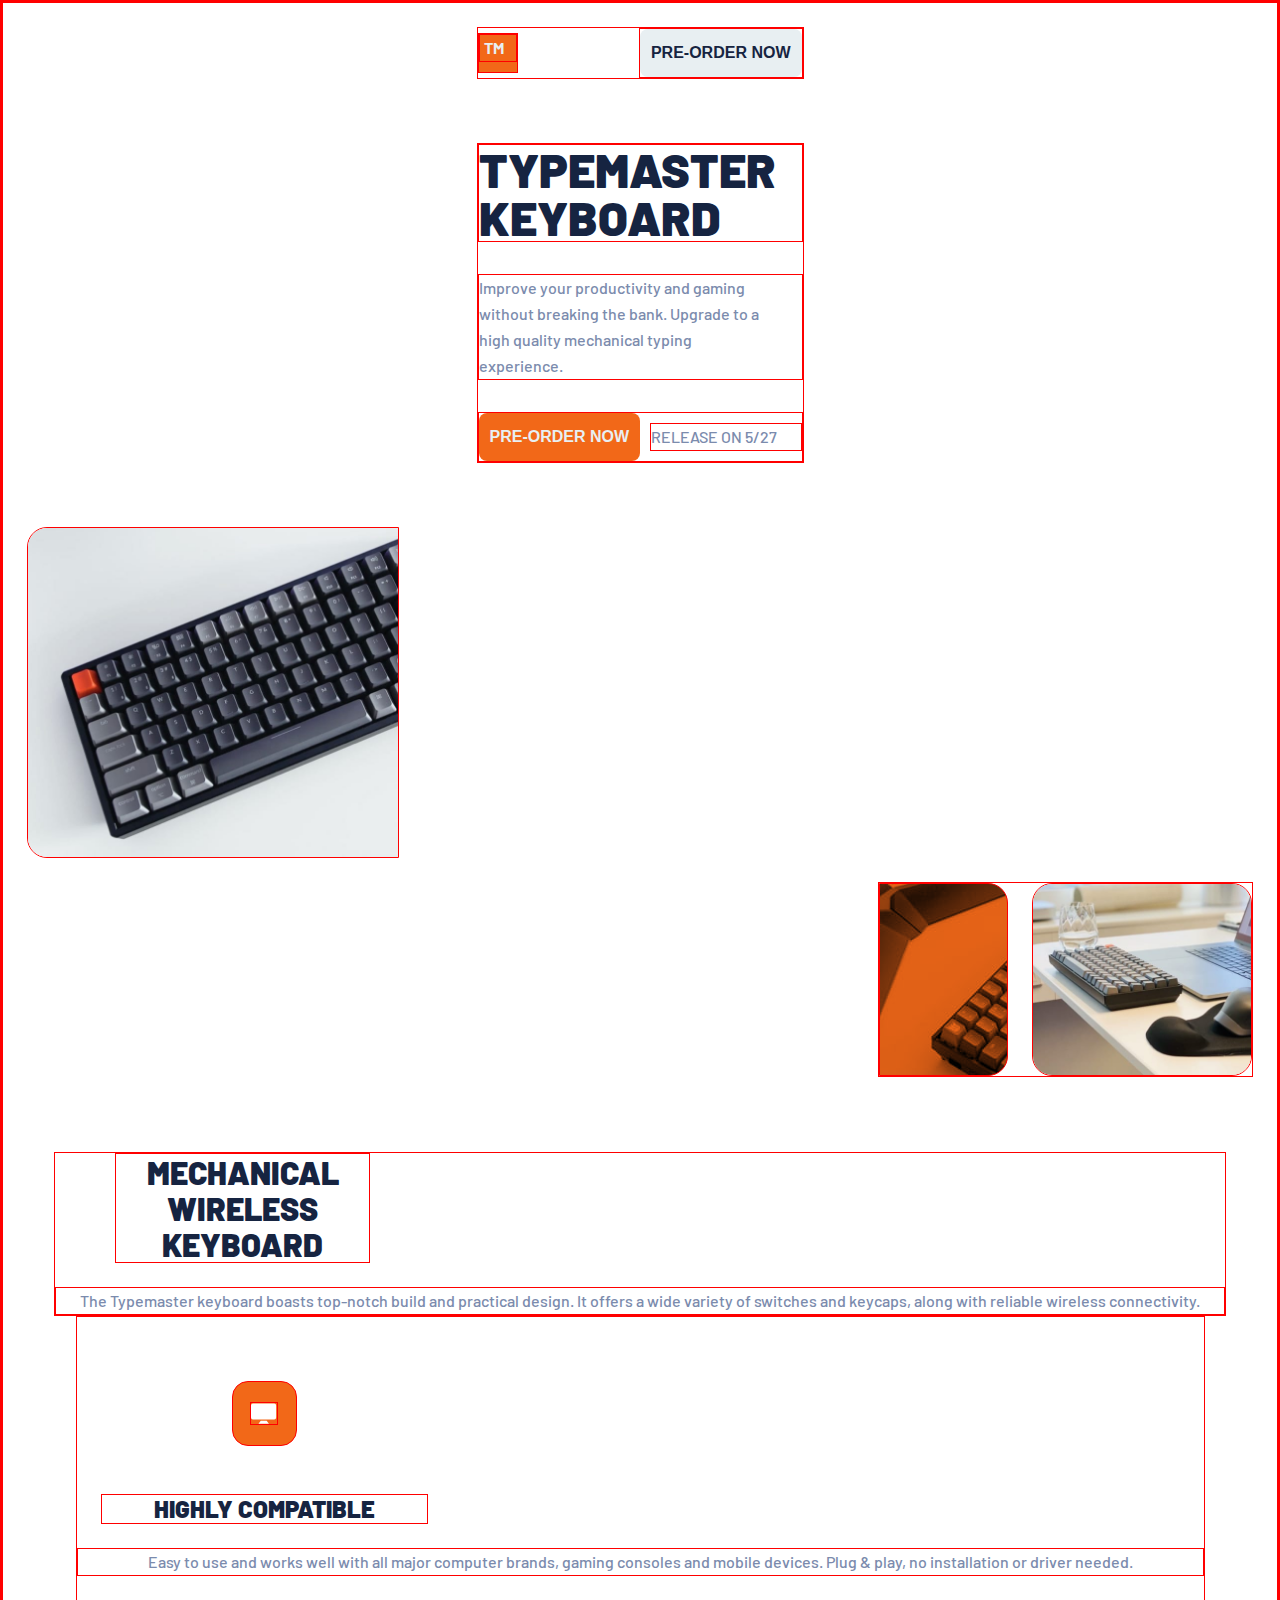
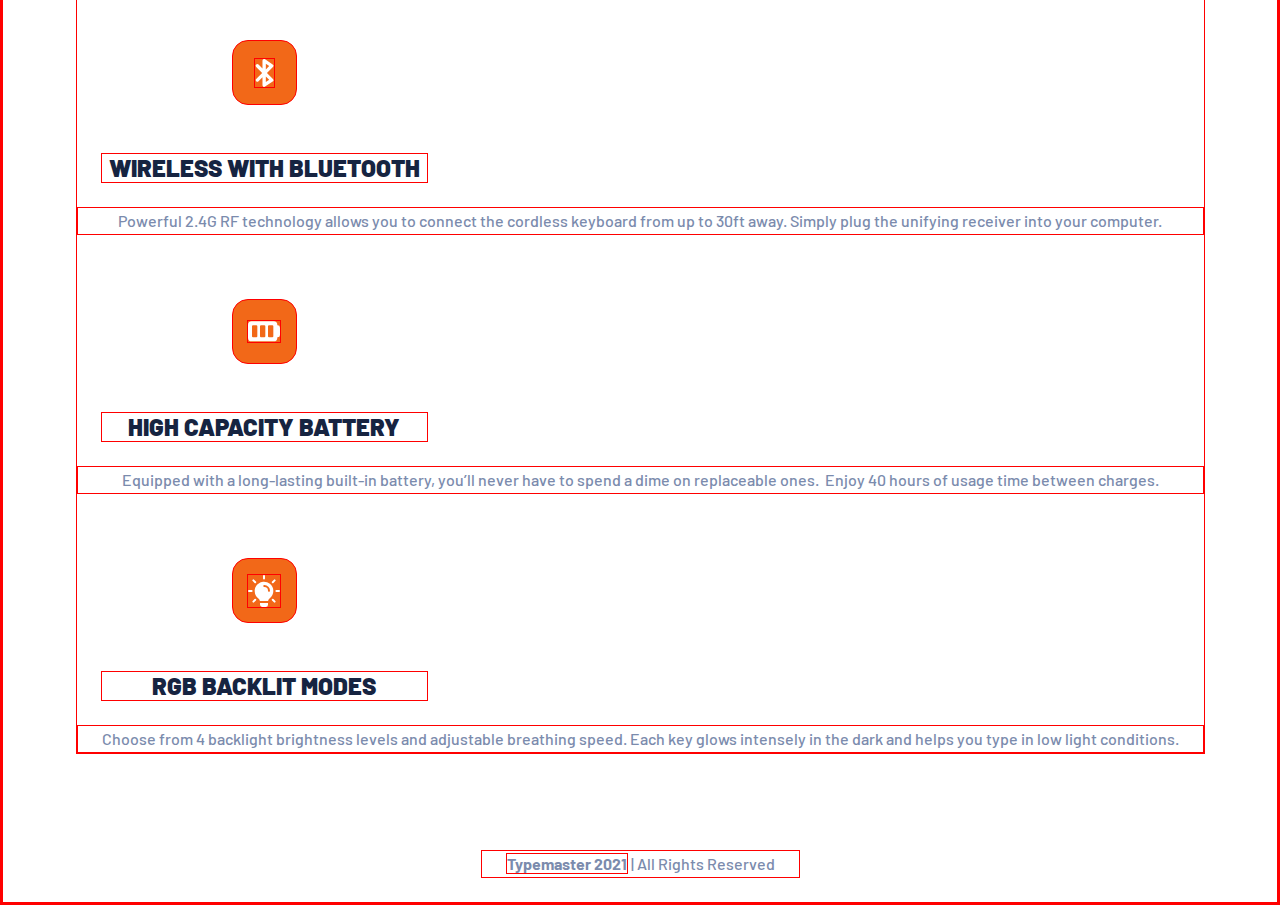
==== typemaster-pre-launch-landing-page/starter-code/index.html @ 0c0d8fe8 "html setup & mobile view" ====
<!DOCTYPE html>
<html lang="en">
<head>
  <meta charset="UTF-8">
  <link href="styles-mobile.css" rel="stylesheet" type="text/css">

  <meta name="viewport" content="width=device-width, initial-scale=1.0">
  <link rel="icon" type="image/png" sizes="32x32" href="./assets/favicon-32x32.png">
  <title>Frontend Mentor | Typemaster pre-launch landing page</title>
  <link rel="preconnect" href="https://fonts.googleapis.com">
  <link rel="preconnect" href="https://fonts.gstatic.com" crossorigin>
  <link href="https://fonts.googleapis.com/css2?family=Barlow:wght@500;900&display=swap" rel="stylesheet">
</head>

<body>

<div class="container">

<div class="header">
  <div class="header__logo">
    <p class="logo__text">TM</p>
  </div>
  <div><button class="btn btn--grey">pre-order now</button></div>
</div>

<div class="intro-main">
  <h1>Typemaster keyboard</h1>
  <p>Improve your productivity and gaming without breaking the bank. Upgrade to a high quality
    mechanical typing experience.</p>
  <div class="action">
    <button class="btn btn--orange">pre-order now</button>
    <p class="release-date">release on 5/27</p>
  </div>
</div>


  <img class="img--single" src="./assets/mobile/image-keyboard.jpg" alt="keyboard"/>

<div class="img--double">
  <div class="img--phone"></div>
  <img class="img--glass" src="./assets/mobile/image-glass-and-keyboard.jpg" alt="glass and keyboard"/>
</div>

  <div class="intro-sub">
    <h2>Mechanical wireless keyboard</h2>
    <p>The Typemaster keyboard boasts top-notch build and practical design. It offers a wide variety
    of switches and keycaps, along with reliable wireless connectivity.</p>
  </div>

  <div class="properties">

    <div class="properties__icon">
    <img  src="./assets/shared/icon-compatible.svg" alt="screen icon"/>
    </div>

    <h3>Highly compatible</h3>
      <p>Easy to use and works well with all major computer brands, gaming consoles and mobile devices.
        Plug & play, no installation or driver needed.</p>

    <div class="properties__icon">
    <img src="./assets/shared/icon-bluetooth.svg" alt="bluetooth icon"/>
    </div>

    <h3>Wireless with bluetooth</h3>
      <p>Powerful 2.4G RF technology allows you to connect the cordless keyboard from up to 30ft away.
        Simply plug the unifying receiver into your computer.</p>

    <div class="properties__icon">
    <img src="./assets/shared/icon-battery.svg" alt="battery icon"/>
    </div>

    <h3>High capacity battery</h3>
      <p>Equipped with a long-lasting built-in battery, you’ll never have to spend a dime on replaceable ones. 
        Enjoy 40 hours of usage time between charges.</p>

    <div class="properties__icon">
    <img src="./assets/shared/icon-light.svg" alt="bulb icon"/>
    </div>

    <h3>RGB backlit modes</h3>
      <p>Choose from 4 backlight brightness levels and adjustable breathing speed. Each key glows intensely in the dark and helps
        you type in low light conditions.</p>
  </div>

<p class="copyright-text"><span style="font-weight: bold">Typemaster 2021</span> | All Rights Reserved</p>
</div>

</body>
</html>
---- typemaster-pre-launch-landing-page/starter-code/styles-mobile.css ----
/*4. stylesheet.css*/
/*1. kies een schermgrootte -> desktop*/
/*2. reset (optioneel *niet voor mij)*/
/*3. layout: width & flow (flex box) -> *liever geen height als het kan!*/
/*4. fonts & fontsize*/
/*5. padding & margin*/
/*6. kleurtjes*/
/*7. overig*/

:root {
    /*colors*/
    --orange: hsl(22, 89%, 52%);
    --light-orange: hsl(22, 100%, 69%);
    --dark-blue: hsl(220, 50%, 17%);
    --light-blue: hsl(221, 23%, 58%);
    --light-grey: hsl(198, 28%, 93%);
    --white: hsl(0, 0, 100%);

/*    typography*/
    --font-family: 'Barlow', sans-serif;
    --font-weight-XL: 900;
    --font-weight-S: 500;
    --font-weight-M: bold;

}

* {
    padding: 0;
    margin: 0;
    box-sizing: border-box;
    border: 1px solid red;
}

/*body {*/
/*    display: flex;*/
/*    flex-direction: column;*/
/*    align-items: center;*/
/*padding: 24px;*/
/*font-family: var(--font-family)*/
/*}*/

.container {
    display: flex;
    flex-direction: column;
    align-items: center;
    padding: 24px;
    font-family: var(--font-family);
    overflow-x: hidden;
}

.header {
    width: 327px;
    display: flex;
    align-items: center;
    justify-content: space-between;
    margin-bottom: 64px;

}

.header__logo {
    width: 40px;
    height: 40px;
    background-color: var(--orange);
}

.logo__text {
    font-size: 16px;
    font-weight: bold;
    line-height: 26px;
    text-transform: uppercase;
    color: var(--light-grey);
    padding-left: 4px;
}

.btn {
    border-radius: 8px;
    font-size: 16px;
    font-weight: bold;
    line-height: 26px;
    text-transform: uppercase;
    padding: 11px;
    border-style: none;
}

.btn--grey {
    background-color: var(--light-grey);
    color: var(--dark-blue);
}

.btn--grey:hover {
    background-color: var(--dark-blue);
    color: var(--light-grey);
}

.action {
    display: flex;
    flex-direction: row;
    align-items: center;
    justify-content: space-between;
    margin-top: 32px;
}

.intro-main {
    width: 327px;
    align-items: center;
    justify-content: space-between;
}

h1, h2, h3 {
    font-weight: 900;
    color: var(--dark-blue);
    text-transform: uppercase;

}

h1 {
    font-size: 48px;
    line-height: 48px;
    margin-bottom: 32px;
}

.intro-main p {
    padding-left: 0;
}

.btn--orange {
    background-color: var(--orange);
    color: var(--light-grey);
}

.btn--orange:hover {
    background-color: var(--light-orange);
    color: var(--light-grey);
}

.release-date {
    font-size: 16px;
    font-weight: 500;
    line-height: 26px;
    text-transform: uppercase;
    color: var(--light-blue);
    align-items: center;
}

.img--single {
    width: 372px;
    border-top-left-radius: 20px;
    border-bottom-left-radius: 20px;
    margin-top: 64px;
    align-self: flex-start;
}

.img--double {
    display: flex;
    flex-direction: row;
    align-self: flex-end;
    margin-top: 24px;
}

.img--phone {
    width: 129px;
    height: 193px;
    border-top-right-radius: 20px;
    border-bottom-right-radius: 20px;
    margin-right: 24px;
    background-image: url("./assets/mobile/image-phone-and-keyboard.jpg");
    background-repeat: no-repeat;
    background-color: var(--orange);
    background-blend-mode: multiply;
}

.img--glass {
    width: 220px;
    border-radius: 20px;
}

.intro-sub {
    text-align: center;
    margin-top: 75px;
}

.properties {
    text-align: center;
}

h2 {
    width: 255px;
    font-size: 32px;
    line-height: 36px;
    margin: 0 60px 24px 60px;
}

.properties__icon {
    width: 65px;
    height: 65px;
    display: flex;
    align-items: center;
    justify-content: center;
    background-color: var(--orange);
    border-radius: 16px;
    margin: 64px 155px 48px 155px;

}

h3 {
    width: 327px;
    font-size: 24px;
    line-height: 28px;
    margin: 0 24px 24px 24px;
}

p {
    color: var(--light-blue);
    font-weight: 500;
    font-size: 16px;
    line-height: 26px;
    padding: 0 24px 0 24px;
}


.copyright-text {
    font-size: 16px;
    line-height: 26px;
    text-align: center;
    margin-top: 96px;
}
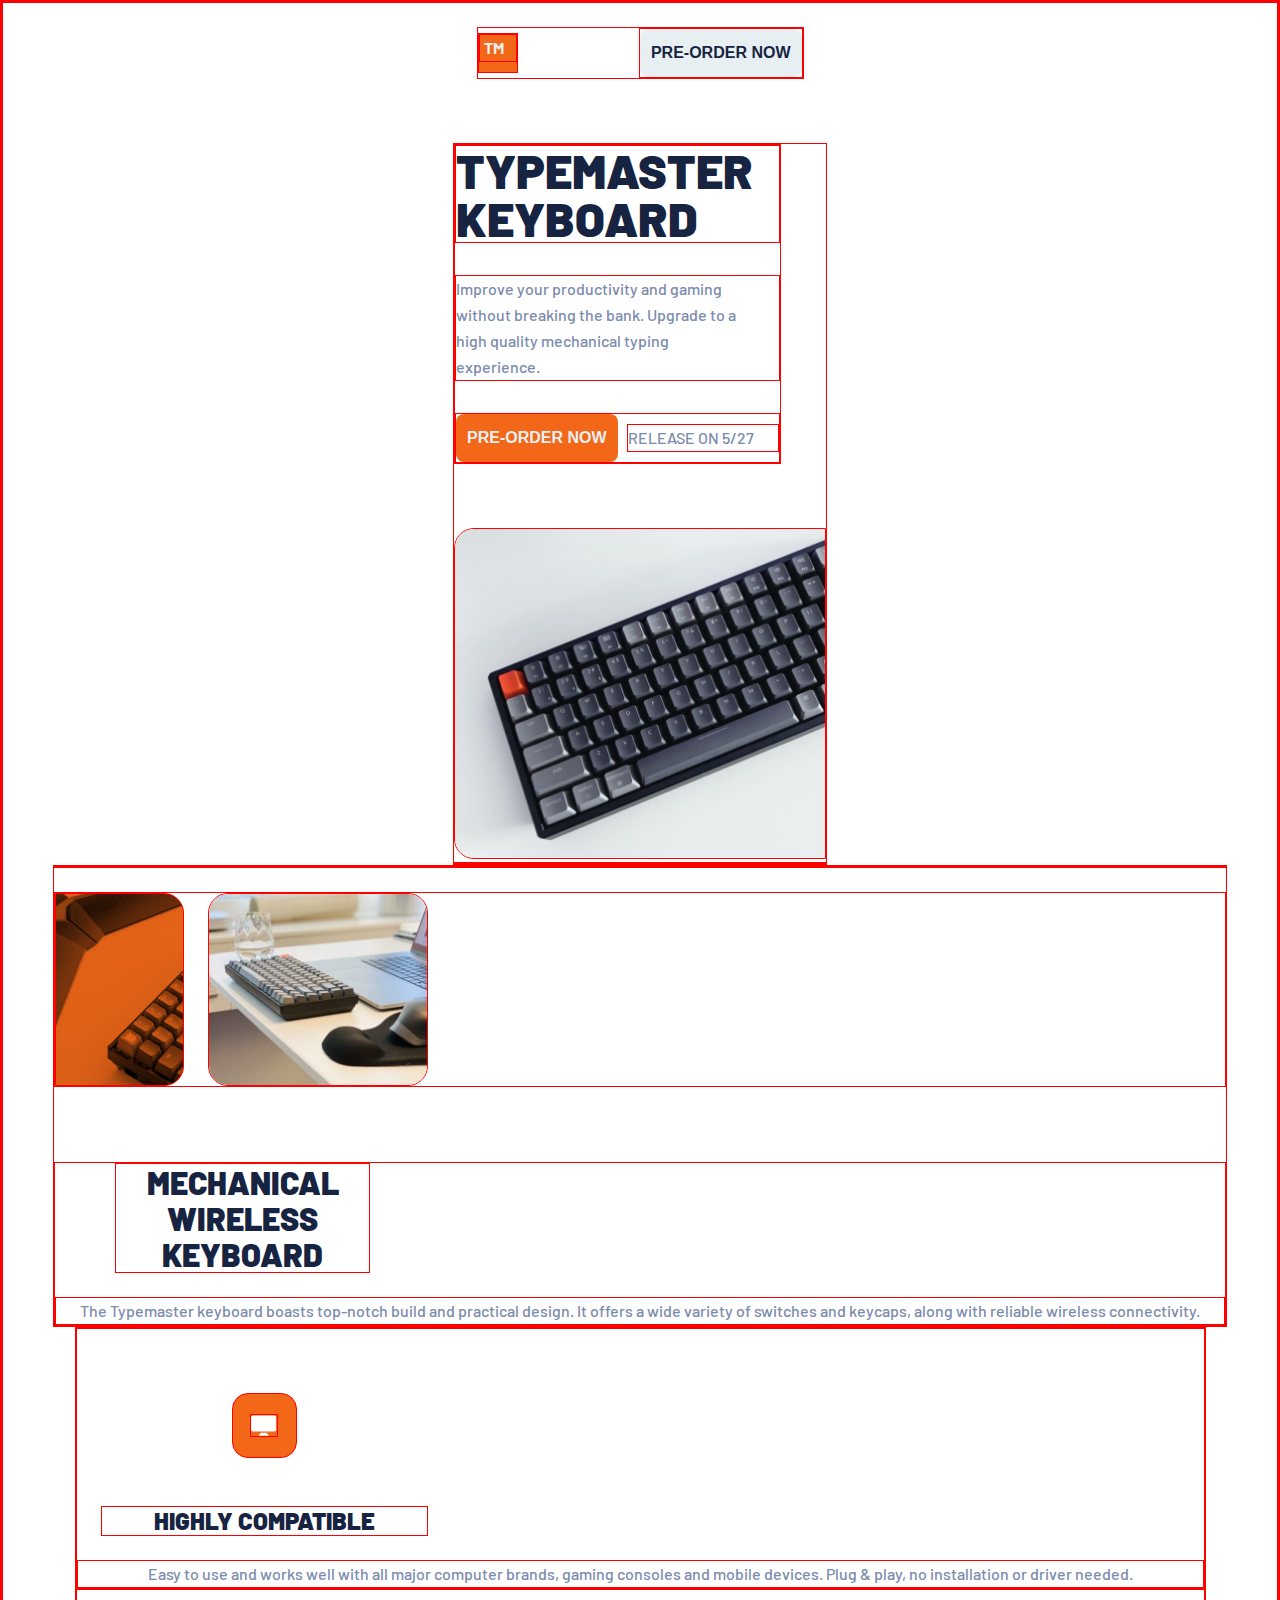
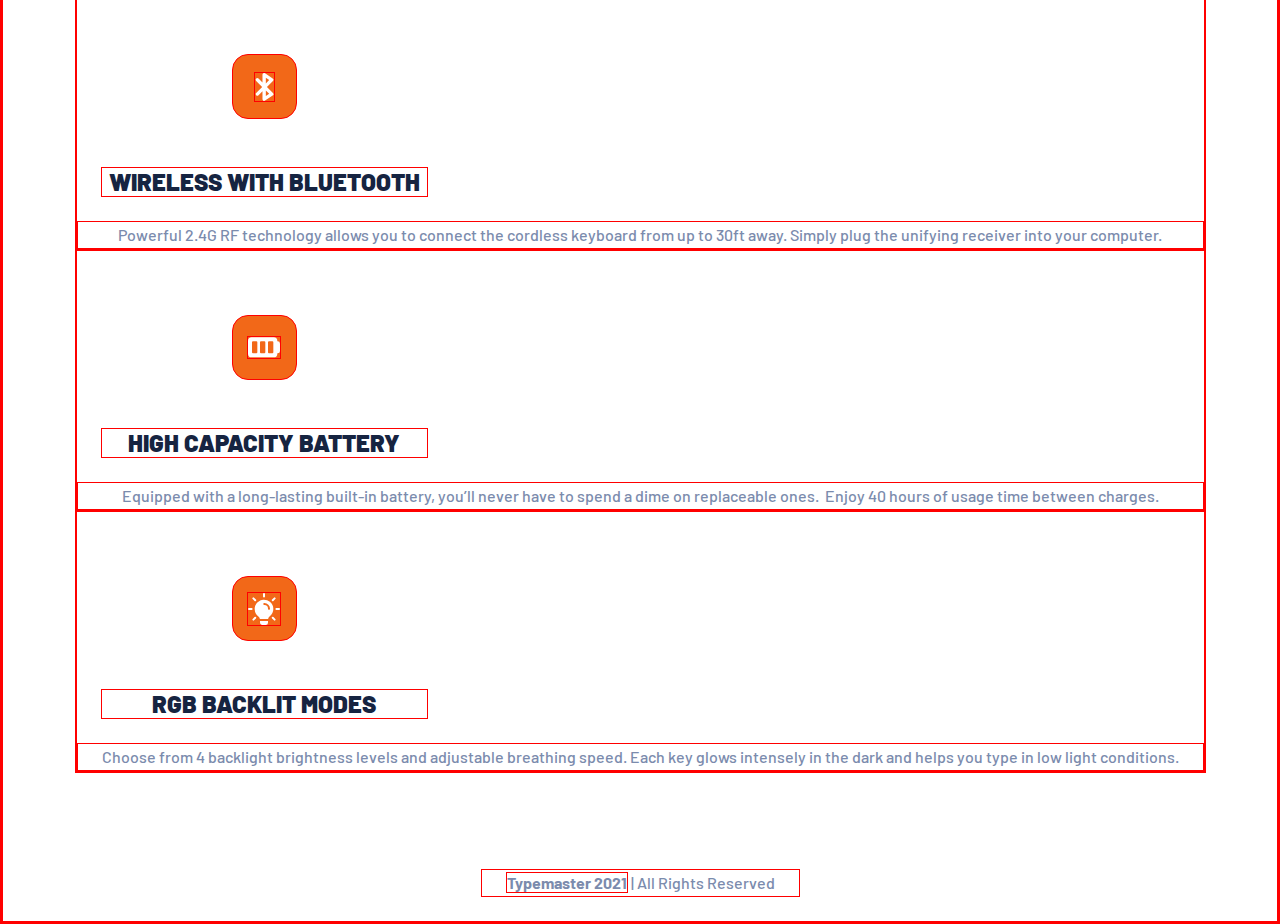
==== commit e36f11e5: "desktop styles almost done" ====
--- a/typemaster-pre-launch-landing-page/starter-code/index.html
+++ b/typemaster-pre-launch-landing-page/starter-code/index.html
@@ -3,12 +3,16 @@
 <head>
   <meta charset="UTF-8">
   <link href="styles-mobile.css" rel="stylesheet" type="text/css">
+  <link href="styles-desktop.css" rel="stylesheet" type="text/css">
 
   <meta name="viewport" content="width=device-width, initial-scale=1.0">
   <link rel="icon" type="image/png" sizes="32x32" href="./assets/favicon-32x32.png">
+
   <title>Frontend Mentor | Typemaster pre-launch landing page</title>
+
   <link rel="preconnect" href="https://fonts.googleapis.com">
   <link rel="preconnect" href="https://fonts.gstatic.com" crossorigin>
+
   <link href="https://fonts.googleapis.com/css2?family=Barlow:wght@500;900&display=swap" rel="stylesheet">
 </head>
 
@@ -23,63 +27,72 @@
   <div><button class="btn btn--grey">pre-order now</button></div>
 </div>
 
-<div class="intro-main">
-  <h1>Typemaster keyboard</h1>
-  <p>Improve your productivity and gaming without breaking the bank. Upgrade to a high quality
-    mechanical typing experience.</p>
-  <div class="action">
-    <button class="btn btn--orange">pre-order now</button>
-    <p class="release-date">release on 5/27</p>
-  </div>
+<div class="intro">
+
+    <div class="intro__main">
+      <h1>Typemaster keyboard</h1>
+      <p>Improve your productivity and gaming without breaking the bank. Upgrade to a high quality
+        mechanical typing experience.</p>
+      <div class="intro__action">
+        <button class="btn btn--orange">pre-order now</button>
+        <p class="release-date">release on 5/27</p>
+      </div>
+    </div>
+    <img class="intro__img" src="./assets/mobile/image-keyboard.jpg" alt="keyboard"/>
+
+    <div class="square square--right"></div>
 </div>
 
-
-  <img class="img--single" src="./assets/mobile/image-keyboard.jpg" alt="keyboard"/>
-
-<div class="img--double">
-  <div class="img--phone"></div>
-  <img class="img--glass" src="./assets/mobile/image-glass-and-keyboard.jpg" alt="glass and keyboard"/>
-</div>
-
-  <div class="intro-sub">
+  <div class="intro2">
+    <div class="square square--left"></div>
+    <div class="intro2__img">
+      <div class="img--phone"></div>
+      <img class="img--glass" src="./assets/mobile/image-glass-and-keyboard.jpg" alt="glass and keyboard"/>
+    </div>
+    <div class="intro--sub">
     <h2>Mechanical wireless keyboard</h2>
     <p>The Typemaster keyboard boasts top-notch build and practical design. It offers a wide variety
     of switches and keycaps, along with reliable wireless connectivity.</p>
   </div>
+ </div>
 
   <div class="properties">
 
-    <div class="properties__icon">
-    <img  src="./assets/shared/icon-compatible.svg" alt="screen icon"/>
+    <div class="properties__unit">
+        <div class="properties__icon">
+        <img  src="./assets/shared/icon-compatible.svg" alt="screen icon"/>
+        </div>
+        <h3>Highly compatible</h3>
+        <p>Easy to use and works well with all major computer brands, gaming consoles and mobile devices.
+            Plug & play, no installation or driver needed.</p>
     </div>
 
-    <h3>Highly compatible</h3>
-      <p>Easy to use and works well with all major computer brands, gaming consoles and mobile devices.
-        Plug & play, no installation or driver needed.</p>
-
-    <div class="properties__icon">
-    <img src="./assets/shared/icon-bluetooth.svg" alt="bluetooth icon"/>
+    <div class="properties__unit">
+        <div class="properties__icon">
+        <img src="./assets/shared/icon-bluetooth.svg" alt="bluetooth icon"/>
+        </div>
+        <h3>Wireless with bluetooth</h3>
+        <p>Powerful 2.4G RF technology allows you to connect the cordless keyboard from up to 30ft away.
+            Simply plug the unifying receiver into your computer.</p>
     </div>
 
-    <h3>Wireless with bluetooth</h3>
-      <p>Powerful 2.4G RF technology allows you to connect the cordless keyboard from up to 30ft away.
-        Simply plug the unifying receiver into your computer.</p>
-
-    <div class="properties__icon">
-    <img src="./assets/shared/icon-battery.svg" alt="battery icon"/>
+    <div class="properties__unit">
+        <div class="properties__icon">
+        <img src="./assets/shared/icon-battery.svg" alt="battery icon"/>
+        </div>
+        <h3>High capacity battery</h3>
+        <p>Equipped with a long-lasting built-in battery, you’ll never have to spend a dime on replaceable ones. 
+            Enjoy 40 hours of usage time between charges.</p>
     </div>
 
-    <h3>High capacity battery</h3>
-      <p>Equipped with a long-lasting built-in battery, you’ll never have to spend a dime on replaceable ones. 
-        Enjoy 40 hours of usage time between charges.</p>
-
-    <div class="properties__icon">
-    <img src="./assets/shared/icon-light.svg" alt="bulb icon"/>
+    <div class="properties__unit">
+        <div class="properties__icon">
+        <img src="./assets/shared/icon-light.svg" alt="bulb icon"/>
+        </div>
+        <h3>RGB backlit modes</h3>
+        <p>Choose from 4 backlight brightness levels and adjustable breathing speed. Each key glows intensely in the dark and helps
+            you type in low light conditions.</p>
     </div>
-
-    <h3>RGB backlit modes</h3>
-      <p>Choose from 4 backlight brightness levels and adjustable breathing speed. Each key glows intensely in the dark and helps
-        you type in low light conditions.</p>
   </div>
 
 <p class="copyright-text"><span style="font-weight: bold">Typemaster 2021</span> | All Rights Reserved</p>
--- a/typemaster-pre-launch-landing-page/starter-code/styles-mobile.css
+++ b/typemaster-pre-launch-landing-page/starter-code/styles-mobile.css
@@ -92,7 +92,7 @@
     color: var(--light-grey);
 }
 
-.action {
+.intro__action {
     display: flex;
     flex-direction: row;
     align-items: center;
@@ -100,7 +100,7 @@
     margin-top: 32px;
 }
 
-.intro-main {
+.intro__main {
     width: 327px;
     align-items: center;
     justify-content: space-between;
@@ -119,7 +119,7 @@
     margin-bottom: 32px;
 }
 
-.intro-main p {
+.intro__main p {
     padding-left: 0;
 }
 
@@ -142,7 +142,7 @@
     align-items: center;
 }
 
-.img--single {
+.intro__img {
     width: 372px;
     border-top-left-radius: 20px;
     border-bottom-left-radius: 20px;
@@ -150,7 +150,11 @@
     align-self: flex-start;
 }
 
-.img--double {
+.intro__square {
+    display: none;
+}
+
+.intro2__img {
     display: flex;
     flex-direction: row;
     align-self: flex-end;
@@ -174,7 +178,7 @@
     border-radius: 20px;
 }
 
-.intro-sub {
+.intro--sub {
     text-align: center;
     margin-top: 75px;
 }
@@ -224,3 +228,4 @@
     text-align: center;
     margin-top: 96px;
 }
+
--- a/typemaster-pre-launch-landing-page/starter-code/styles-desktop.css
+++ b/typemaster-pre-launch-landing-page/starter-code/styles-desktop.css
@@ -0,0 +1,141 @@
+
+@media only screen and (min-width: 1440px) {
+    .container {
+        display: flex;
+        /*flex-direction: column;*/
+        align-items: center;
+        padding: 55px 165px 0 165px;
+        /*overflow-x: hidden;*/
+        /*background-color: darkseagreen;*/
+    }
+
+    .header {
+        width: 1100px;
+        margin-bottom: 83px;
+
+    }
+
+    .intro {
+        width: 1100px;
+        display: flex;
+        flex-direction: row;
+        align-items: center;
+    }
+
+    .intro__main {
+        width: 445px;
+        justify-content: flex-start;
+        /*justify-content: space-between;*/
+    }
+
+    .intro__img {
+        width: 540px;
+        height: 480px;
+        border-radius: 20px;
+        margin: 0 30px 0 125px;
+    }
+
+    .square {
+        display: unset;
+        width: 255px;
+        height: 240px;
+        background-color: var(--light-grey);
+    }
+
+    .square--right {
+        border-top-left-radius: 20px;
+        border-bottom-left-radius: 20px;
+        align-self: flex-start;
+    }
+
+    h1 {
+        font-size: 56px;
+        line-height: 56px;
+        margin-bottom: 24px;
+    }
+
+    .intro__main p {
+        font-size: 18px;
+        line-height: 26px;
+    }
+
+    .release-date {
+        margin-bottom: 0;
+    }
+
+    .intro2 {
+        width: 1100px;
+        display: flex;
+        flex-direction: row;
+        align-items: center;
+        margin-top: 30px;
+    }
+
+    .square--left {
+        border-top-right-radius: 20px;
+        border-bottom-right-radius: 20px;
+        align-self: flex-start;
+    }
+
+    .intro2__img {
+        margin-top: 0;
+    }
+
+    .img--phone {
+        width: 255px;
+        height: 480px;
+        border-radius: 20px;
+        margin-right: 30px;
+    }
+
+    .img--glass {
+        width: 445px;
+        height: 480px;
+        border-radius: 20px;
+        margin-right: 125px;
+    }
+
+    .intro--sub {
+        width: 255px;
+        text-align: left;
+
+    }
+
+    h2 {
+        margin: 0 0 27px 0;
+    }
+
+    p {
+        text-align: left;
+        padding: 0;
+    }
+
+    .properties {
+        width: 1100px;
+        display: flex;
+        flex-direction: row;
+        justify-content: space-between;
+        text-align: left;
+        margin-top: 168px;
+    }
+
+    .properties__unit {
+        width: 255px;
+    }
+
+    .properties__icon {
+        margin: 0 0 48px 0;
+    }
+
+    h3 {
+        width: 255px;
+        height: 56px;
+        margin: 0 0 24px 0;
+    }
+
+    .copyright-text {
+        margin-top: 128px;
+        margin-bottom: 39px;
+    }
+
+}
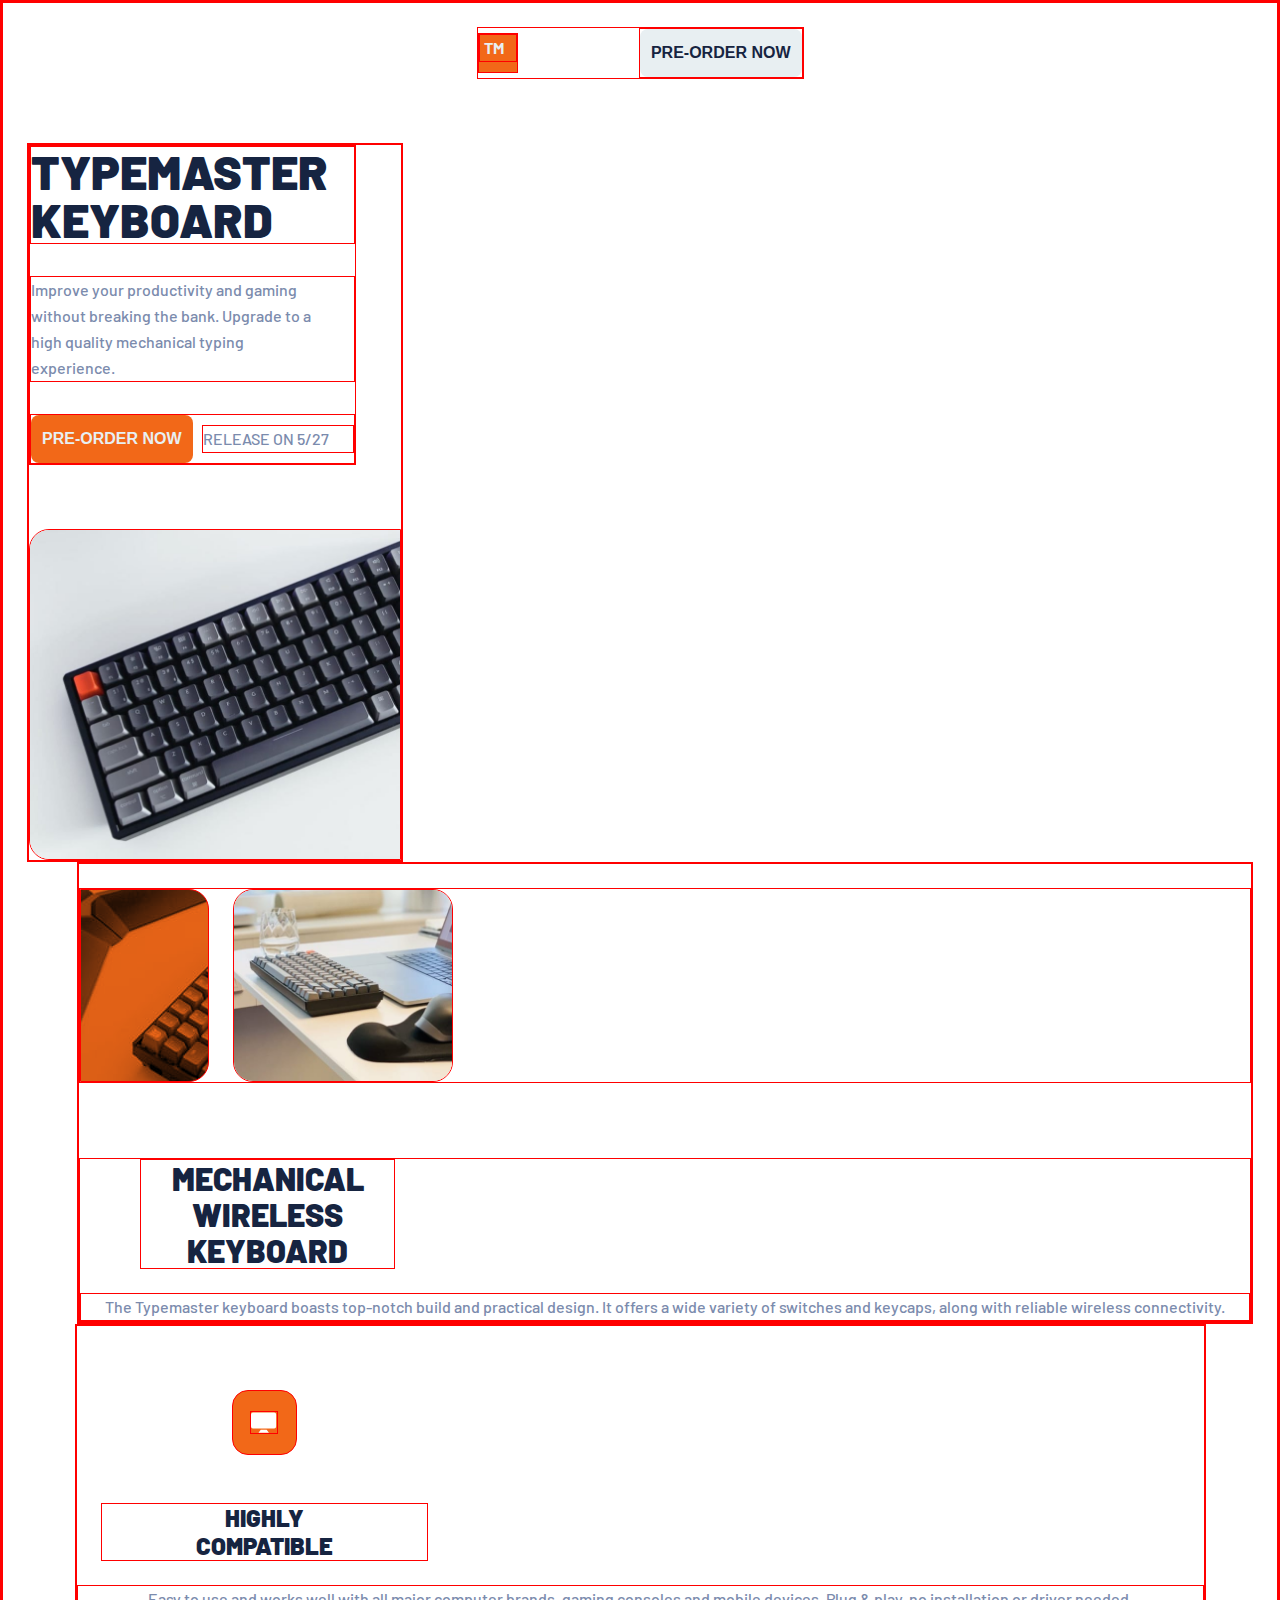
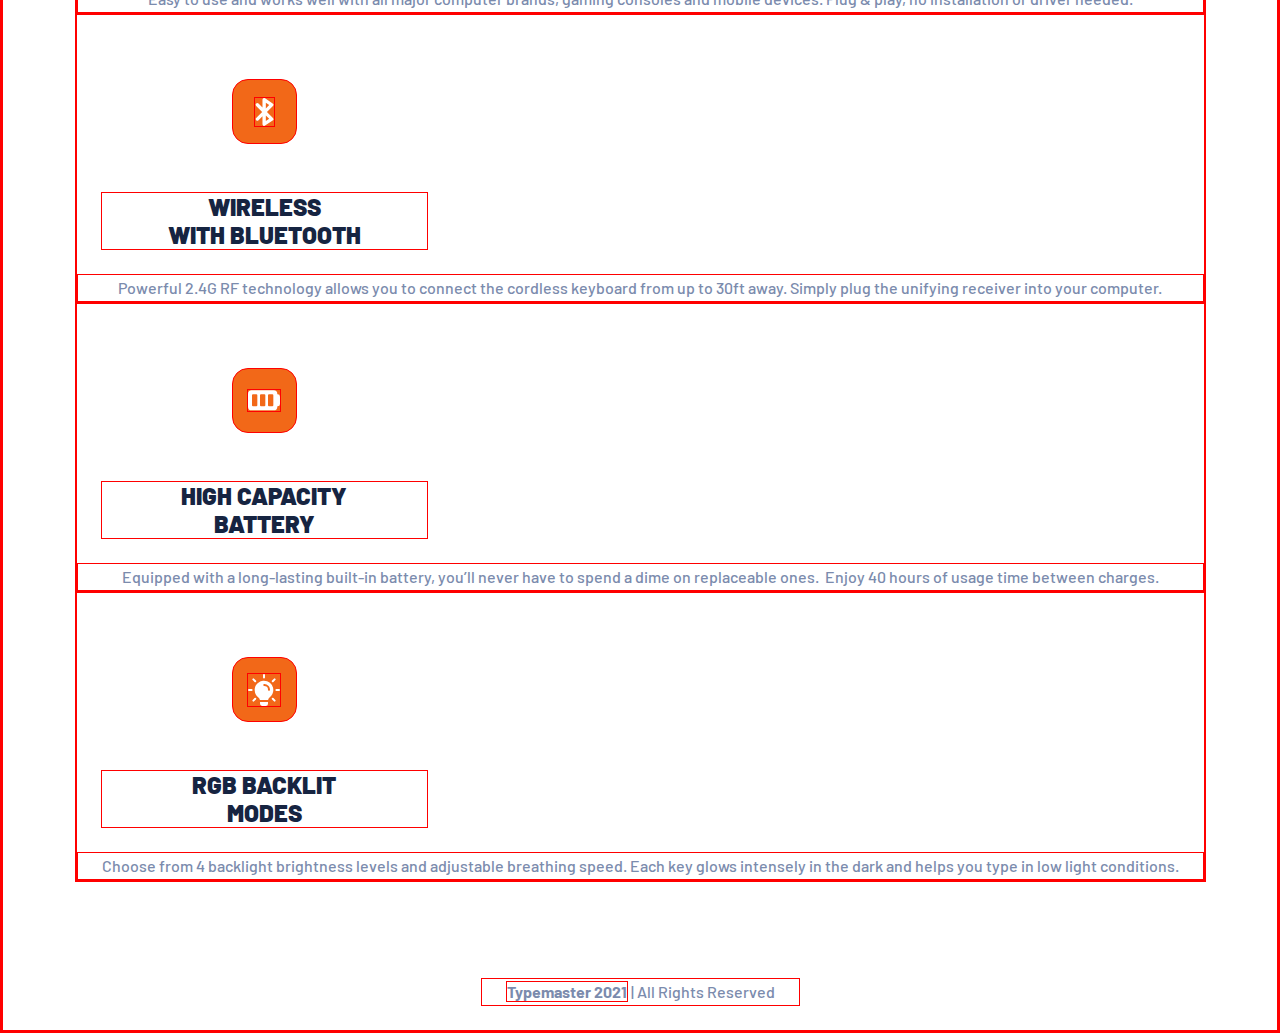
==== commit 01dc44a5: "styles-desktop is done -overflow still a ?" ====
--- a/typemaster-pre-launch-landing-page/starter-code/index.html
+++ b/typemaster-pre-launch-landing-page/starter-code/index.html
@@ -1,5 +1,5 @@
 <!DOCTYPE html>
-<html lang="en">
+<html lang="en" xmlns="http://www.w3.org/1999/html">
 <head>
   <meta charset="UTF-8">
   <link href="styles-mobile.css" rel="stylesheet" type="text/css">
@@ -27,42 +27,44 @@
   <div><button class="btn btn--grey">pre-order now</button></div>
 </div>
 
-<div class="intro">
+    <div class="chunk1">
+        <div class="intro">
+            <div class="intro__main">
+              <h1>Typemaster keyboard</h1>
+              <p>Improve your productivity and gaming without breaking the bank. Upgrade to a high quality
+                mechanical typing experience.</p>
+              <div class="intro__action">
+                <button class="btn btn--orange">pre-order now</button>
+                <p class="release-date">release on 5/27</p>
+              </div>
+            </div>
+            <img class="intro__img" src="./assets/mobile/image-keyboard.jpg" alt="keyboard"/>
+        </div>
+        <div class="square square--right"></div>
+    </div>
 
-    <div class="intro__main">
-      <h1>Typemaster keyboard</h1>
-      <p>Improve your productivity and gaming without breaking the bank. Upgrade to a high quality
-        mechanical typing experience.</p>
-      <div class="intro__action">
-        <button class="btn btn--orange">pre-order now</button>
-        <p class="release-date">release on 5/27</p>
+    <div class="chunk2">
+      <div class="square square--left"></div>
+      <div class="intro2">
+          <div class="intro2__img">
+              <div class="img--phone"></div>
+              <img class="img--glass" src="./assets/mobile/image-glass-and-keyboard.jpg" alt="glass and keyboard"/>
+          </div>
+      <div class="intro--sub">
+          <h2>Mechanical wireless keyboard</h2>
+          <p>The Typemaster keyboard boasts top-notch build and practical design. It offers a wide variety
+        of switches and keycaps, along with reliable wireless connectivity.</p>
       </div>
+        </div>
     </div>
-    <img class="intro__img" src="./assets/mobile/image-keyboard.jpg" alt="keyboard"/>
 
-    <div class="square square--right"></div>
-</div>
-
-  <div class="intro2">
-    <div class="square square--left"></div>
-    <div class="intro2__img">
-      <div class="img--phone"></div>
-      <img class="img--glass" src="./assets/mobile/image-glass-and-keyboard.jpg" alt="glass and keyboard"/>
-    </div>
-    <div class="intro--sub">
-    <h2>Mechanical wireless keyboard</h2>
-    <p>The Typemaster keyboard boasts top-notch build and practical design. It offers a wide variety
-    of switches and keycaps, along with reliable wireless connectivity.</p>
-  </div>
- </div>
 
   <div class="properties">
-
     <div class="properties__unit">
         <div class="properties__icon">
         <img  src="./assets/shared/icon-compatible.svg" alt="screen icon"/>
         </div>
-        <h3>Highly compatible</h3>
+        <h3>Highly <br> compatible</h3>
         <p>Easy to use and works well with all major computer brands, gaming consoles and mobile devices.
             Plug & play, no installation or driver needed.</p>
     </div>
@@ -71,7 +73,7 @@
         <div class="properties__icon">
         <img src="./assets/shared/icon-bluetooth.svg" alt="bluetooth icon"/>
         </div>
-        <h3>Wireless with bluetooth</h3>
+        <h3>Wireless <br> with bluetooth</h3>
         <p>Powerful 2.4G RF technology allows you to connect the cordless keyboard from up to 30ft away.
             Simply plug the unifying receiver into your computer.</p>
     </div>
@@ -80,7 +82,7 @@
         <div class="properties__icon">
         <img src="./assets/shared/icon-battery.svg" alt="battery icon"/>
         </div>
-        <h3>High capacity battery</h3>
+        <h3>High capacity <br> battery</h3>
         <p>Equipped with a long-lasting built-in battery, you’ll never have to spend a dime on replaceable ones. 
             Enjoy 40 hours of usage time between charges.</p>
     </div>
@@ -89,7 +91,7 @@
         <div class="properties__icon">
         <img src="./assets/shared/icon-light.svg" alt="bulb icon"/>
         </div>
-        <h3>RGB backlit modes</h3>
+        <h3>RGB backlit <br> modes</h3>
         <p>Choose from 4 backlight brightness levels and adjustable breathing speed. Each key glows intensely in the dark and helps
             you type in low light conditions.</p>
     </div>
--- a/typemaster-pre-launch-landing-page/starter-code/styles-mobile.css
+++ b/typemaster-pre-launch-landing-page/starter-code/styles-mobile.css
@@ -92,12 +92,18 @@
     color: var(--light-grey);
 }
 
-.intro__action {
-    display: flex;
-    flex-direction: row;
-    align-items: center;
-    justify-content: space-between;
-    margin-top: 32px;
+.chunk1 {
+    align-self: flex-start;
+}
+
+.chunk2 {
+    align-self: flex-end;
+}
+
+.intro {
+    display: flex;
+    flex-direction: column;
+    /*align-items: center;*/
 }
 
 .intro__main {
@@ -110,7 +116,6 @@
     font-weight: 900;
     color: var(--dark-blue);
     text-transform: uppercase;
-
 }
 
 h1 {
@@ -121,6 +126,14 @@
 
 .intro__main p {
     padding-left: 0;
+}
+
+.intro__action {
+    display: flex;
+    flex-direction: row;
+    align-items: center;
+    justify-content: space-between;
+    margin-top: 32px;
 }
 
 .btn--orange {
@@ -148,9 +161,10 @@
     border-bottom-left-radius: 20px;
     margin-top: 64px;
     align-self: flex-start;
-}
-
-.intro__square {
+/*    waarom werkt align-self niet meer?*/
+}
+
+.square {
     display: none;
 }
 
@@ -221,7 +235,6 @@
     padding: 0 24px 0 24px;
 }
 
-
 .copyright-text {
     font-size: 16px;
     line-height: 26px;
--- a/typemaster-pre-launch-landing-page/starter-code/styles-desktop.css
+++ b/typemaster-pre-launch-landing-page/starter-code/styles-desktop.css
@@ -1,12 +1,22 @@
 
 @media only screen and (min-width: 1440px) {
+
+    body {
+        display: flex;
+        flex-direction: column;
+        align-items: center;
+    }
+
     .container {
+        width: 1100px;
         display: flex;
-        /*flex-direction: column;*/
+        justify-content: center;
         align-items: center;
-        padding: 55px 165px 0 165px;
+        overflow: unset;
+        /*padding: 55px 165px 0 165px;*/
         /*overflow-x: hidden;*/
         /*background-color: darkseagreen;*/
+        padding: 0;
     }
 
     .header {
@@ -15,8 +25,13 @@
 
     }
 
+    .chunk1 {
+        display: flex;
+
+    }
+
     .intro {
-        width: 1100px;
+        /*width: 1100px;*/
         display: flex;
         flex-direction: row;
         align-items: center;
@@ -24,15 +39,15 @@
 
     .intro__main {
         width: 445px;
-        justify-content: flex-start;
         /*justify-content: space-between;*/
+        /*justify-content: flex-start;*/
     }
 
     .intro__img {
         width: 540px;
-        height: 480px;
+        /*height: 480px;*/
         border-radius: 20px;
-        margin: 0 30px 0 125px;
+        margin: 0 0 0 125px;
     }
 
     .square {
@@ -46,6 +61,7 @@
         border-top-left-radius: 20px;
         border-bottom-left-radius: 20px;
         align-self: flex-start;
+        margin-left: 30px;
     }
 
     h1 {
@@ -59,8 +75,27 @@
         line-height: 26px;
     }
 
+    .intro__action {
+        justify-content: flex-start;
+    }
+
+    .btn--orange {
+        margin-right: 40px;
+    }
+
     .release-date {
         margin-bottom: 0;
+    }
+
+    .chunk2 {
+        display: flex;
+    }
+
+    .square--left {
+        border-top-right-radius: 20px;
+        border-bottom-right-radius: 20px;
+        align-self: flex-end;
+        margin-right: 30px;
     }
 
     .intro2 {
@@ -71,12 +106,6 @@
         margin-top: 30px;
     }
 
-    .square--left {
-        border-top-right-radius: 20px;
-        border-bottom-right-radius: 20px;
-        align-self: flex-start;
-    }
-
     .intro2__img {
         margin-top: 0;
     }
@@ -85,7 +114,7 @@
         width: 255px;
         height: 480px;
         border-radius: 20px;
-        margin-right: 30px;
+        margin: 0 30px 0 0;
     }
 
     .img--glass {
@@ -98,7 +127,6 @@
     .intro--sub {
         width: 255px;
         text-align: left;
-
     }
 
     h2 {
@@ -134,6 +162,7 @@
     }
 
     .copyright-text {
+        width: 272px;
         margin-top: 128px;
         margin-bottom: 39px;
     }
